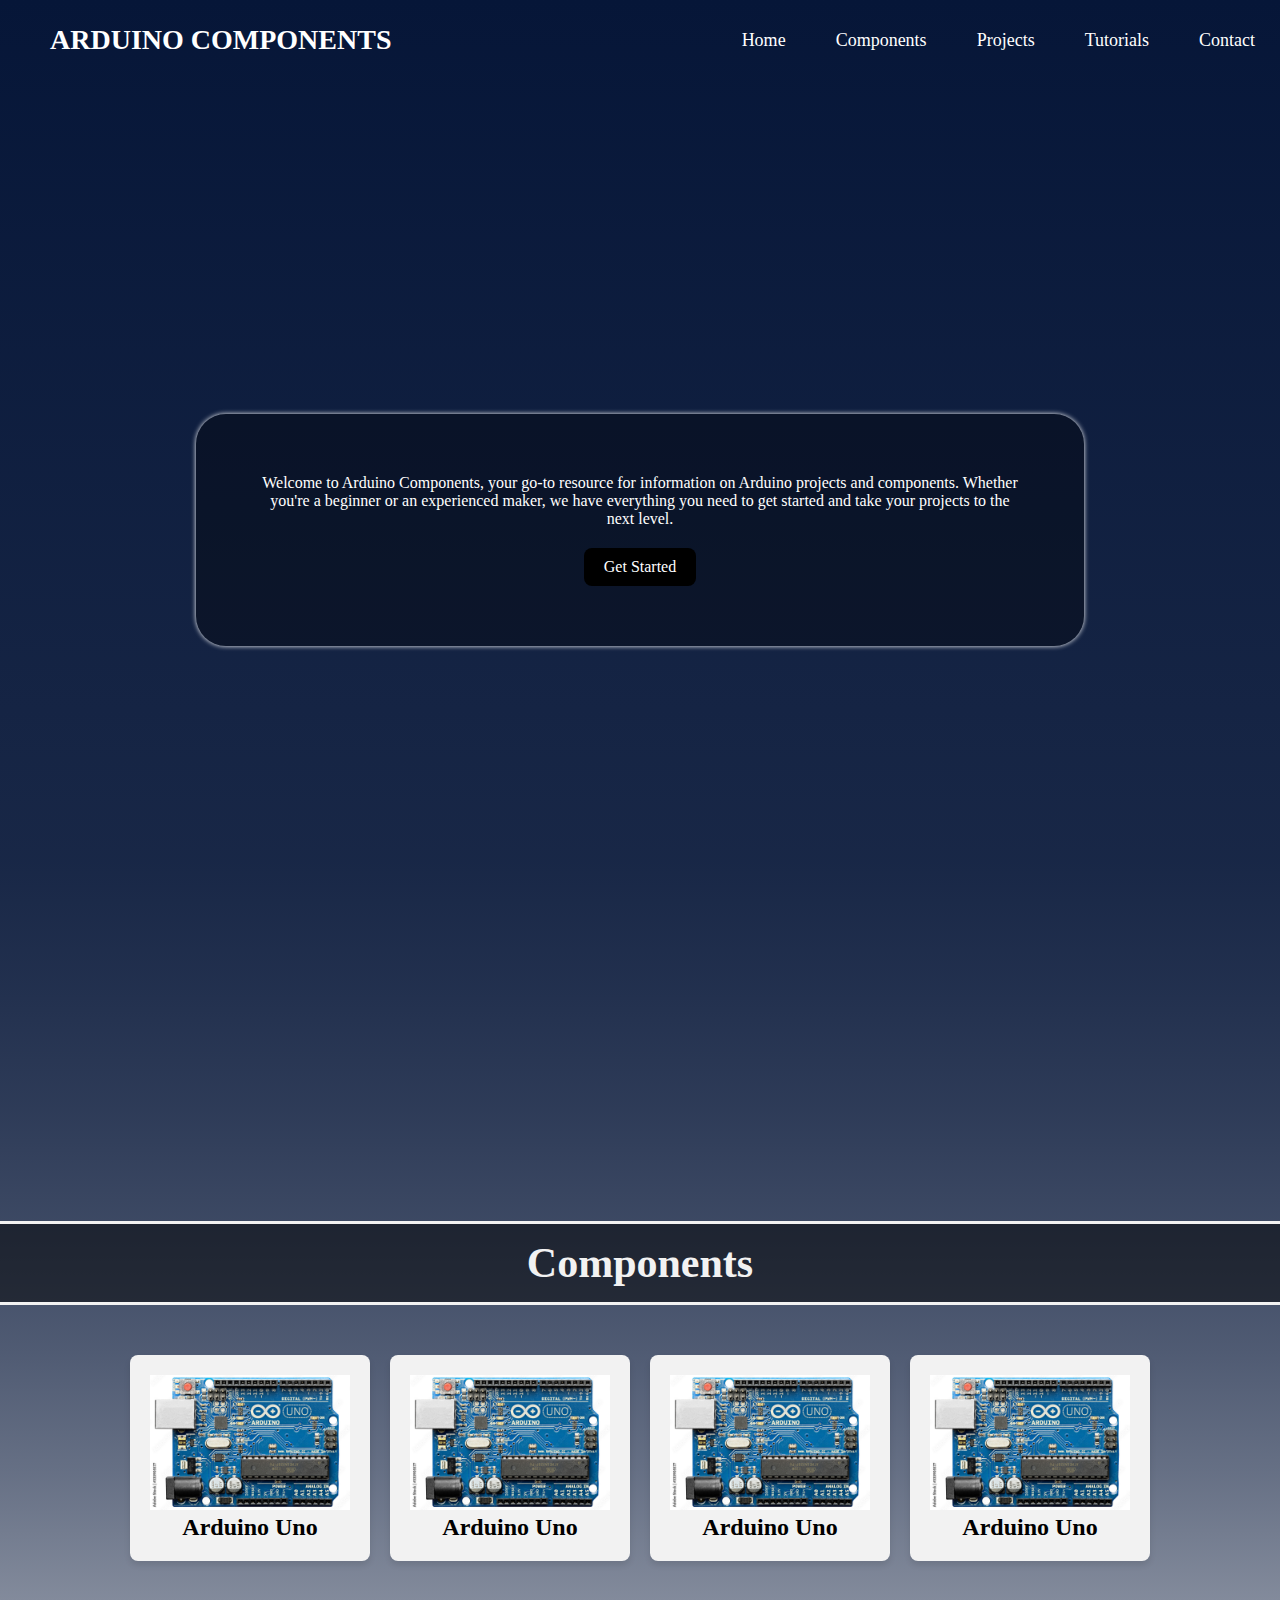
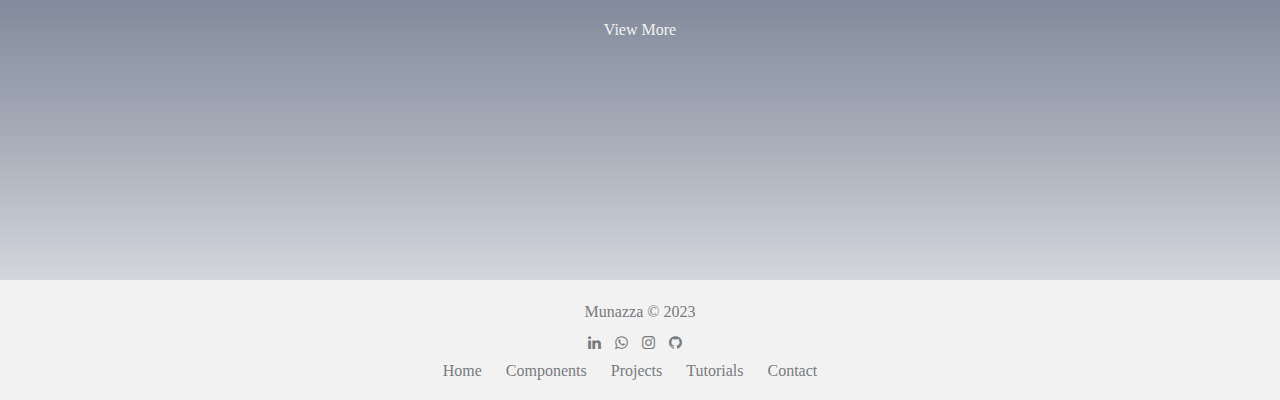
==== index.html @ bcb87b2e "Add files via upload" ====
<!DOCTYPE html>
<html lang="en">
<head>
    <meta charset="UTF-8">
    <meta http-equiv="X-UA-Compatible" content="IE=edge">
    <meta name="viewport" content="width=device-width, initial-scale=1.0">
    <link rel="stylesheet" href="style.css">
    <link rel="stylesheet" href="https://cdnjs.cloudflare.com/ajax/libs/font-awesome/6.2.1/css/all.min.css">
    <link rel="stylesheet" href="https://cdnjs.cloudflare.com/ajax/libs/font-awesome/4.7.0/css/font-awesome.min.css">
    <title>Arduino Components</title>
</head>
<body>
    <header>
        <div class="heading">
        <h2>ARDUINO COMPONENTS</h2>
        </div>
        <nav>
            <ul>
                <li><a href="#">Home</a></li>
                <li><a href="components.html">Components</a></li>
                <li><a href="#">Projects</a></li>
                <li><a href="#">Tutorials</a></li>
                <li><a href="#">Contact</a></li>
            </ul>
        </nav>
    </header>

    <!-- home section  -->

    <section class="home" id="home-section">
        <div class="home-container">
        <p>Welcome to Arduino Components, your go-to resource for information on Arduino projects and components. Whether you're a beginner or an experienced maker, we have everything you need to get started and take your projects to the next level.</p>
        <a href="#" class="btn">Get Started</a>
    </div>
    </section>

    <!-- components section -->
    <section class="components">
    <div style="border-style: solid; background-color: #00000080; text-align: center;" class="components-title">
      <h2>Components</h2>
    </div>
    <div class="components-container">
      <div class="image">
          <img src="images/arduino.jpg" alt="" srcset="">
          <h2 align="center">Arduino Uno</h2>
      </div>
      <div class="image">
          <img src="images/arduino.jpg" alt="" srcset="">
          <h2 align="center">Arduino Uno</h2>
      </div>
      <div class="image">
          <img src="images/arduino.jpg" alt="" srcset="">
          <h2 align="center">Arduino Uno</h2>
      </div>
      <div class="image">
          <img src="images/arduino.jpg" alt="" srcset="">
          <h2 align="center">Arduino Uno</h2>
      </div>
  </div>
  <div class="view">
    <a href="/components.html">View More</a>
  </div>
  </section>


    

    <!-- footer section  -->

    <footer style="align-items: center;">
      <div class="container">
        <div class="footer-content">
          <p>Munazza &#169; 2023</p>
        </div>
        <div class="social-media">
          <a href=""><i class="fa fa-linkedin"></i></a>
          <a href=""><i class="fa fa-whatsapp"></i></a>
          <a href=""><i class="fa fa-instagram"></i></a>
          <a href=""><i class="fa fa-github"></i></a>
        </div>
        <div class="footer-links">
          <ul>
            <li><a href="#home-section">Home</a></li>
            <li><a href="#components-section">Components</a></li>
            <li><a href="#projects-section">Projects</a></li>
            <li><a href="#tutorials-section">Tutorials</a></li>
            <li><a href="#contact-section">Contact</a></li>
          </ul>
        </div>
      </div>
    </footer>
        
</body> 
</html>
---- style.css ----
*{
    margin: 0;
    padding: 0;
}

body {
    background: linear-gradient(rgb(6, 22, 56),80%,#fff);
    overflow-x: hidden;
}


header{
    width: 100%;
    height: 80px;
    display: flex;
    justify-content: space-around;
    align-items: center;
}
header h2{
    font-size: 28px;
}


i{
    color: #fff;
    cursor: pointer;
}

header .heading{
    flex: 1;
    color: #fff;
    margin-left: 50px;
    
}

header ul{
    flex: 2;
    display: flex;
    justify-content: space-evenly;
}

nav ul li{
    list-style: none;
}


nav ul li a{
    text-decoration: none;
    color: #fff;
    padding: 10px 25px;
    font-size: 18px;
}


nav ul li a:hover{
    border-bottom: 2px solid rgb(252, 250, 248);
}

section {
    display: flex;
    flex-direction: column;
    justify-content: center;
    align-items: center;
    height: 100vh;
}

/* home section  */

.home-container {
    width: 60%;
    display: inline;
    background-color: rgba(0, 0, 0, 0.356);
    margin: 20px;
    padding: 60px;
    text-align: center;
    align-items: center;
    border-radius: 30px;
    box-shadow: 0 0 5px #fdfdfd;
    color: #fff;

}

.container p {
    line-height: 1.5;
    font-size: 16px;
    letter-spacing: 1.8;
    
}

.btn {
    display: inline-block;
    padding: 10px 20px;
    background: rgb(0, 0, 0);
    color: #fff;
    text-decoration: none;
    margin-top: 20px;
    border-radius: 8px;
}

/* components section */

.components-title {
  color: #f2f2f2;
  font-size: 28px;
  width: 100%;
  padding: 15px;
  text-align: center;
}

.components-container {
  display: flex;
  flex-wrap: wrap;
  flex-direction: row;
  gap: 20px;
  padding: 20px;
  margin-top: 15px;
  margin: 30px;
}


.image {
  flex: 1 0 200px;
  background-color: #f2f2f2;
  padding: 20px;
  border-radius: 8px;
  box-shadow: 0 4px 6px rgba(0, 0, 0, 0.1);
}

img {
  width: 200px;
}

.components .view {
  margin-top: 10px;

}
.components .view a {
  text-decoration: none;
  color: #f2f2f2;
}

.components .view a:hover {
  color: rgb(6, 22, 56);
}

/* footer section */


footer {
  background-color: #f2f2f2;
  padding: 20px 0;
  text-align: center;
  align-items: center;
}

.footer-content {
  margin-bottom: 10px;
}

.footer-content p {
  color: #797b7e;
}

.footer-content p:hover {
  color:rgb(6, 22, 56);
}

.social-media {
  margin-bottom: 10px;
}

.social-media a i {
  display: inline-block;
  margin-right: 10px;
  color: #797b7e;
  font-size: 15px;
  text-decoration: none;
}

.social-media a i:hover {
  color: rgb(6, 22, 56);
}

.footer-links ul {
  list-style-type: none;
  padding: 0;
  color: #797b7e;
}

.footer-links li {
  display: inline-block;
  margin-right: 20px;
}


.footer-links a {
  color: #797b7e;
  text-decoration: none;
}

.footer-links a:hover {
  color: rgb(6, 22, 56);
}
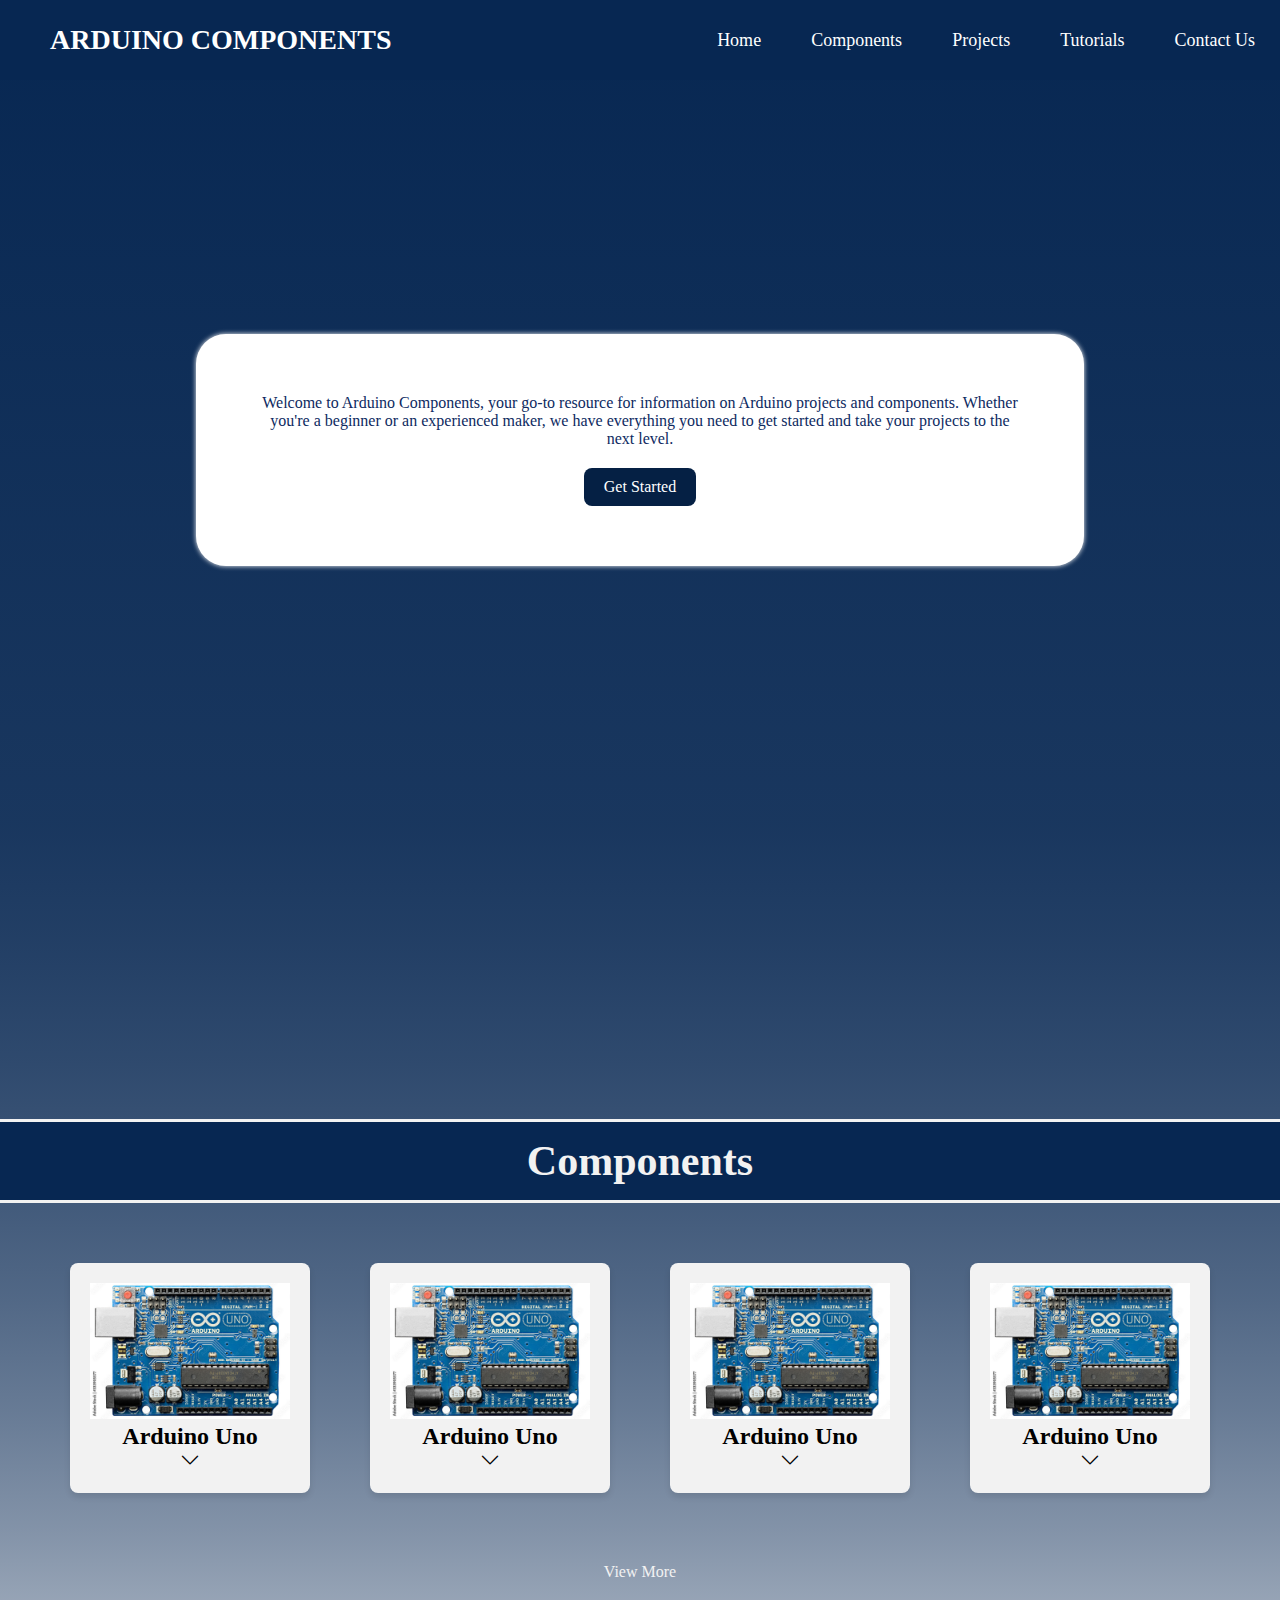
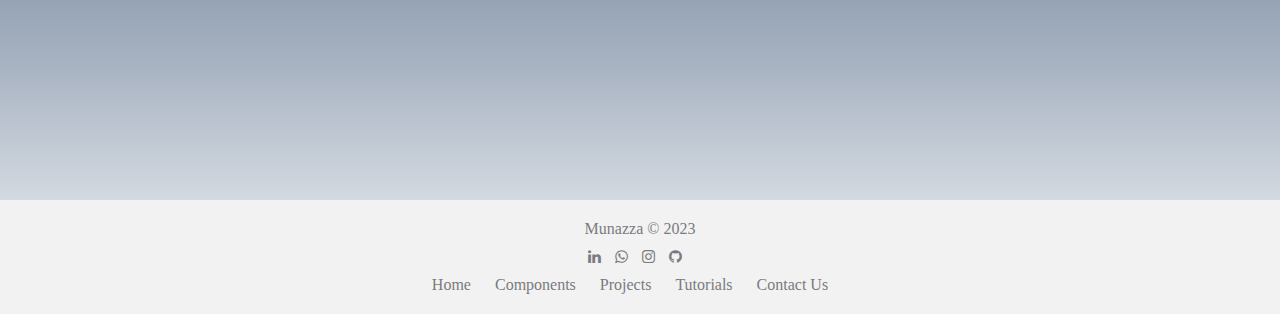
==== commit 1db7242f: "Add files via upload" ====
--- a/index.html
+++ b/index.html
@@ -5,6 +5,7 @@
     <meta http-equiv="X-UA-Compatible" content="IE=edge">
     <meta name="viewport" content="width=device-width, initial-scale=1.0">
     <link rel="stylesheet" href="style.css">
+    <link rel="stylesheet" href="https://cdn.jsdelivr.net/npm/bootstrap-icons@1.10.5/font/bootstrap-icons.css">
     <link rel="stylesheet" href="https://cdnjs.cloudflare.com/ajax/libs/font-awesome/6.2.1/css/all.min.css">
     <link rel="stylesheet" href="https://cdnjs.cloudflare.com/ajax/libs/font-awesome/4.7.0/css/font-awesome.min.css">
     <title>Arduino Components</title>
@@ -16,11 +17,11 @@
         </div>
         <nav>
             <ul>
-                <li><a href="#">Home</a></li>
+                <li><a href="#home-section">Home</a></li>
                 <li><a href="components.html">Components</a></li>
-                <li><a href="#">Projects</a></li>
-                <li><a href="#">Tutorials</a></li>
-                <li><a href="#">Contact</a></li>
+                <li><a href="#projects-section">Projects</a></li>
+                <li><a href="#tutorials-section">Tutorials</a></li>
+                <li><a href="#contact-section">Contact Us</a></li>
             </ul>
         </nav>
     </header>
@@ -35,26 +36,44 @@
     </section>
 
     <!-- components section -->
-    <section class="components">
-    <div style="border-style: solid; background-color: #00000080; text-align: center;" class="components-title">
+    <section class="components" id="components-section">
+    <div style="border-style: solid; background-color: rgb(7, 39, 82); text-align: center;" class="components-title">
       <h2>Components</h2>
     </div>
     <div class="components-container">
-      <div class="image">
+      <div class="container">
+        <div class="image">
           <img src="images/arduino.jpg" alt="" srcset="">
           <h2 align="center">Arduino Uno</h2>
+          <center><i style="color: rgb(0, 0, 0);font-size: 20px;" class="bi bi-chevron-down" id="openPopup1"></i></center>
+        </div>
+          <div class="content" id="content1">
+            <img src="/images/arduino.jpg" alt="" srcset="">
+                <h4>Lorem ipsum, dolor sit amet consectetur adipisicing elit. Eaque porro omnis alias non consequatur. Culpa officiis quod deserunt minus laudantium unde consequuntur id tenetur, iusto magnam cum, eum explicabo autem. Accusantium excepturi aliquam ratione, fugit sit et. Ex officia vitae exercitationem, ab corporis earum id cupiditate ducimus dicta quasi? Esse quidem expedita officiis architecto reiciendis minima amet incidunt deleniti quas delectus temporibus, consectetur voluptate aut. Suscipit repellendus voluptates sequi, ipsa vel voluptate reiciendis blanditiis fuga quidem praesentium, voluptatibus dolores reprehenderit doloribus optio officia, iste eaque corrupti. At illum quidem, neque adipisci ex nulla deserunt ipsa tempora qui voluptatum sunt laboriosam! lorem100</h4>
+                <center><i style="font-size: 30px;" class="bi bi-x" id="closePopup1"></i></center>
+              </div>
       </div>
-      <div class="image">
+      <div class="container">
+        <div class="image">
           <img src="images/arduino.jpg" alt="" srcset="">
           <h2 align="center">Arduino Uno</h2>
+          <center><i style="color: rgb(0, 0, 0);font-size: 20px;" class="bi bi-chevron-down" id="openPopup2"></i></center>
+        </div>
+        <div class="content" id="content1">
+          <img src="/images/arduino.jpg" alt="" srcset="">
+              <h4>Lorem ipsum, dolor sit amet consectetur adipisicing elit. Eaque porro omnis alias non consequatur. Culpa officiis quod deserunt minus laudantium unde consequuntur id tenetur, iusto magnam cum, eum explicabo autem. Accusantium excepturi aliquam ratione, fugit sit et. Ex officia vitae exercitationem, ab corporis earum id cupiditate ducimus dicta quasi? Esse quidem expedita officiis architecto reiciendis minima amet incidunt deleniti quas delectus temporibus, consectetur voluptate aut. Suscipit repellendus voluptates sequi, ipsa vel voluptate reiciendis blanditiis fuga quidem praesentium, voluptatibus dolores reprehenderit doloribus optio officia, iste eaque corrupti. At illum quidem, neque adipisci ex nulla deserunt ipsa tempora qui voluptatum sunt laboriosam! lorem100</h4>
+              <center><i style="font-size: 30px;" class="bi bi-x" id="closePopup1"></i></center>
       </div>
-      <div class="image">
+      </div>
+      <div class="container">
           <img src="images/arduino.jpg" alt="" srcset="">
           <h2 align="center">Arduino Uno</h2>
+          <center><i style="color: rgb(0, 0, 0);font-size: 20px;" class="bi bi-chevron-down" id="openPopup3"></i></center>
       </div>
-      <div class="image">
+      <div class="container">
           <img src="images/arduino.jpg" alt="" srcset="">
           <h2 align="center">Arduino Uno</h2>
+          <center><i style="color: rgb(0, 0, 0);font-size: 20px;" class="bi bi-chevron-down" id="openPopup4"></i></center>
       </div>
   </div>
   <div class="view">
@@ -68,7 +87,7 @@
     <!-- footer section  -->
 
     <footer style="align-items: center;">
-      <div class="container">
+      <div class="footer-container">
         <div class="footer-content">
           <p>Munazza &#169; 2023</p>
         </div>
@@ -84,11 +103,12 @@
             <li><a href="#components-section">Components</a></li>
             <li><a href="#projects-section">Projects</a></li>
             <li><a href="#tutorials-section">Tutorials</a></li>
-            <li><a href="#contact-section">Contact</a></li>
+            <li><a href="#contact-section">Contact Us</a></li>
           </ul>
         </div>
       </div>
     </footer>
         
 </body> 
+<script src="script.js"></script>
 </html>--- a/style.css
+++ b/style.css
@@ -1,205 +1,230 @@
 *{
-    margin: 0;
-    padding: 0;
+  margin: 0;
+  padding: 0;
 }
 
 body {
-    background: linear-gradient(rgb(6, 22, 56),80%,#fff);
-    overflow-x: hidden;
+  background: linear-gradient(rgb(7, 39, 82),80%,#fff);
+  overflow-x: hidden;
 }
 
 
 header{
-    width: 100%;
-    height: 80px;
-    display: flex;
-    justify-content: space-around;
-    align-items: center;
-}
+  position: fixed;
+  width: 100%;
+  height: 80px;
+  display: flex;
+  justify-content: space-around;
+  align-items: center;
+  background-color: rgb(7, 39, 82);
+}
+
 header h2{
-    font-size: 28px;
+  font-size: 28px;
 }
 
 
 i{
-    color: #fff;
-    cursor: pointer;
+  color: #fff;
+  cursor: pointer;
 }
 
 header .heading{
-    flex: 1;
-    color: #fff;
-    margin-left: 50px;
-    
+  flex: 1;
+  color: #fff;
+  margin-left: 50px;
+  
 }
 
 header ul{
-    flex: 2;
-    display: flex;
-    justify-content: space-evenly;
+  flex: 2;
+  display: flex;
+  justify-content: space-evenly;
 }
 
 nav ul li{
-    list-style: none;
+  list-style: none;
 }
 
 
 nav ul li a{
-    text-decoration: none;
-    color: #fff;
-    padding: 10px 25px;
-    font-size: 18px;
+  text-decoration: none;
+  color: #fff;
+  padding: 10px 25px;
+  font-size: 18px;
 }
 
 
 nav ul li a:hover{
-    border-bottom: 2px solid rgb(252, 250, 248);
+  border-bottom: 2px solid rgb(252, 250, 248);
 }
 
 section {
-    display: flex;
-    flex-direction: column;
-    justify-content: center;
-    align-items: center;
-    height: 100vh;
+  display: flex;
+  flex-direction: column;
+  justify-content: center;
+  align-items: center;
+  height: 100vh;
 }
 
 /* home section  */
 
 .home-container {
-    width: 60%;
-    display: inline;
-    background-color: rgba(0, 0, 0, 0.356);
-    margin: 20px;
-    padding: 60px;
-    text-align: center;
-    align-items: center;
-    border-radius: 30px;
-    box-shadow: 0 0 5px #fdfdfd;
-    color: #fff;
+  width: 60%;
+  display: inline;
+  background-color: rgb(255, 255, 255);
+  margin: 20px;
+  padding: 60px;
+  text-align: center;
+  align-items: center;
+  border-radius: 30px;
+  box-shadow: 0 0 5px #fdfdfd;
+  color: #0d2a61;
 
 }
 
 .container p {
-    line-height: 1.5;
-    font-size: 16px;
-    letter-spacing: 1.8;
-    
+  line-height: 1.5;
+  font-size: 16px;
+  letter-spacing: 1.8;
+  
 }
 
 .btn {
-    display: inline-block;
-    padding: 10px 20px;
-    background: rgb(0, 0, 0);
-    color: #fff;
-    text-decoration: none;
-    margin-top: 20px;
-    border-radius: 8px;
+  display: inline-block;
+  padding: 10px 20px;
+  background: rgb(5, 32, 68);
+  color: #fff;
+  text-decoration: none;
+  margin-top: 20px;
+  border-radius: 8px;
 }
 
 /* components section */
 
 .components-title {
-  color: #f2f2f2;
-  font-size: 28px;
-  width: 100%;
-  padding: 15px;
-  text-align: center;
-}
+color: #f2f2f2;
+font-size: 28px;
+width: 100%;
+padding: 15px;
+text-align: center;
+}
+
 
 .components-container {
   display: flex;
   flex-wrap: wrap;
-  flex-direction: row;
-  gap: 20px;
-  padding: 20px;
+  justify-content: space-between;
+  align-items: flex-start;
   margin-top: 15px;
   margin: 30px;
 }
 
-
-.image {
-  flex: 1 0 200px;
+.container {
+  flex: 0 0 calc(10% - 10px); 
   background-color: #f2f2f2;
   padding: 20px;
   border-radius: 8px;
   box-shadow: 0 4px 6px rgba(0, 0, 0, 0.1);
-}
+  margin: 30px;
+}
+
+.content {
+  display: none;
+  position: fixed;
+  top: 0%;
+  height: 100vh;
+  width: 100vw;
+}
+
+.container .content {
+  background-color: #ffffff;
+  border-radius: 10px;
+  justify-content: center;
+  margin-top: 80px;
+  padding: 20px;
+  position: fixed;
+  left: 0;
+}
+
+
 
 img {
-  width: 200px;
+width: 200px;
 }
 
 .components .view {
-  margin-top: 10px;
+margin-top: 10px;
 
 }
 .components .view a {
-  text-decoration: none;
-  color: #f2f2f2;
+text-decoration: none;
+color: #f2f2f2;
 }
 
 .components .view a:hover {
-  color: rgb(6, 22, 56);
-}
+color: rgb(7, 39, 82)
+}
+
+
 
 /* footer section */
 
 
 footer {
-  background-color: #f2f2f2;
-  padding: 20px 0;
-  text-align: center;
-  align-items: center;
+background-color: #f2f2f2;
+padding: 20px 0;
+text-align: center;
+align-items: center;
 }
 
 .footer-content {
-  margin-bottom: 10px;
+margin-bottom: 10px;
 }
 
 .footer-content p {
-  color: #797b7e;
+color: #797b7e;
 }
 
 .footer-content p:hover {
-  color:rgb(6, 22, 56);
+color:rgb(7, 39, 82);
 }
 
 .social-media {
-  margin-bottom: 10px;
+margin-bottom: 10px;
 }
 
 .social-media a i {
-  display: inline-block;
-  margin-right: 10px;
-  color: #797b7e;
-  font-size: 15px;
-  text-decoration: none;
+display: inline-block;
+margin-right: 10px;
+color: #797b7e;
+font-size: 15px;
+text-decoration: none;
 }
 
 .social-media a i:hover {
-  color: rgb(6, 22, 56);
+color: rgb(7, 39, 82);
 }
 
 .footer-links ul {
-  list-style-type: none;
-  padding: 0;
-  color: #797b7e;
+list-style-type: none;
+padding: 0;
+color: #797b7e;
 }
 
 .footer-links li {
-  display: inline-block;
-  margin-right: 20px;
+display: inline-block;
+margin-right: 20px;
 }
 
 
 .footer-links a {
-  color: #797b7e;
-  text-decoration: none;
+color: #797b7e;
+text-decoration: none;
 }
 
 .footer-links a:hover {
-  color: rgb(6, 22, 56);
-}
-
-
+color: rgb(7, 39, 82);
+}
+
+
